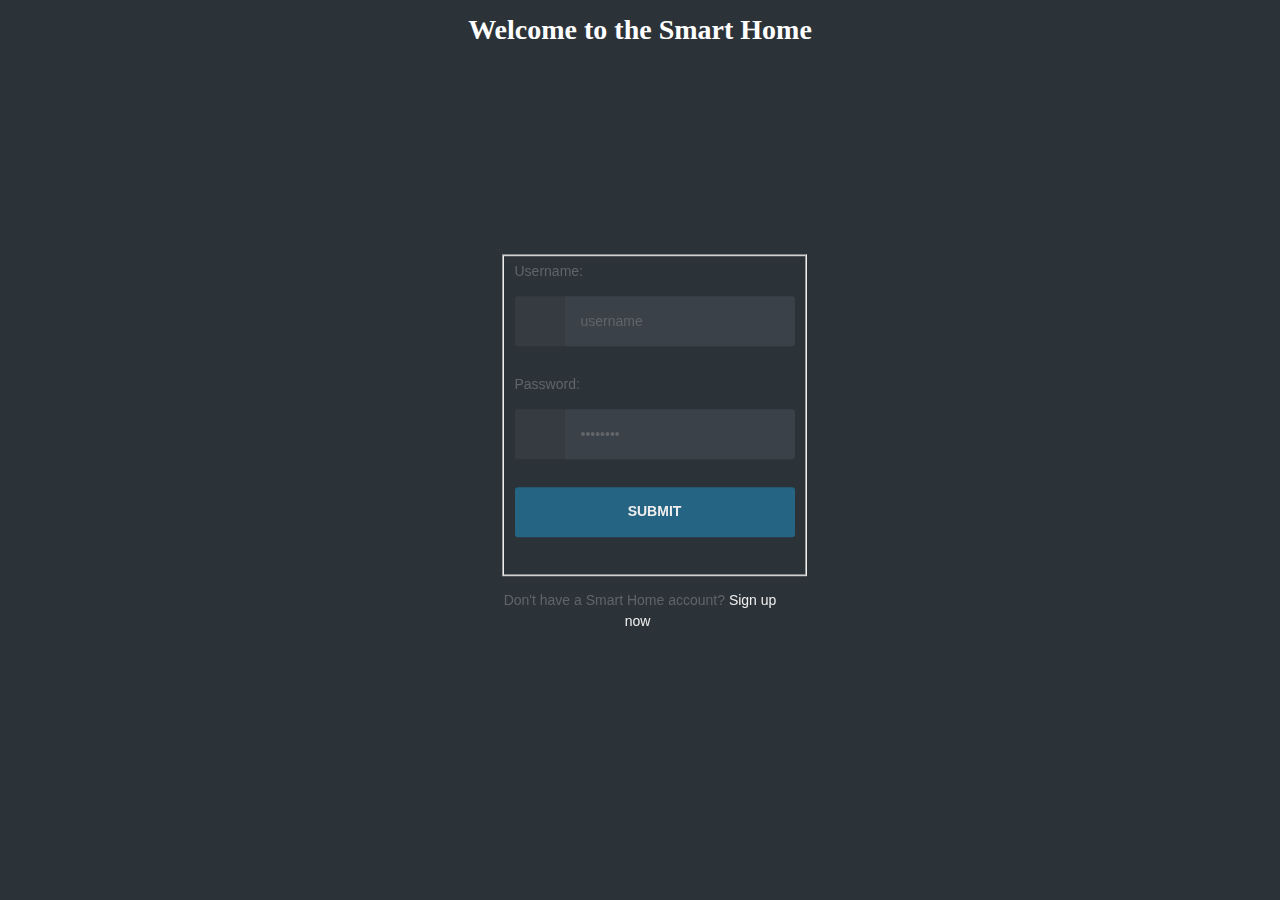
==== Dean/index.html @ e053edb7 "Add files via upload" ====
<!DOCTYPE html>
<html>

<head>

  <meta charset="UTF-8">

  <title>Log in</title>

    <link rel="stylesheet" href="css/style.css" media="screen" type="text/css" />

</head>

<body>

  <html lang="en-US">
  <head>

    <meta charset="utf-8">

    <title>Login</title>

  </head>

  <body>

    <style>
h1 { color:white; font-size:2em; font-family:'Agency FB'; }
</style>
  <h1 align="center">Welcome to the Smart Home</h1>
    <br/>
    <div class="container">

      <div id="login">

        <form action="process.php" method="POST">

          <fieldset class="clearfix">
          <label>
            Username:
          </label>
          <p>
            <span class="fontawesome-user"></span><input type="text" id="username" name="username" value="username" placeholder="Enter username">
          </p>
          <label>
            Password:
          </label>
          <p>
            <span class="fontawesome-user"></span><input type="password" id="password" name="password" value="password" placeholder="Enter password">
          </p>
          <input type="submit" id="btn" name="btn" value="Submit">
         

          </fieldset>

        </form>

        <p>Don't have a Smart Home account? <a href="#">Sign up now</a><span class="fontawesome-arrow-right"></span></p>

      </div> 

    </div>

  </body>
</html>

</body>

</html>
---- Dean/css/style.css ----
[class*="fontawesome-"]:before {
  font-family: 'FontAwesome', sans-serif;
}

/* ---------- GENERAL ---------- */
* {
  -moz-box-sizing: border-box;
       box-sizing: border-box;
}
*:before, *:after {
  -moz-box-sizing: border-box;
       box-sizing: border-box;
}

body {
  background: #2c3338;
  color: #606468;
  font: 87.5%/1.5em 'Open Sans', sans-serif;
  margin: 0;
}


a {
  color: #eee;
  text-decoration: none;
}

a:hover {
  text-decoration: underline;
}

input {
  border: none;
  font-family: 'Open Sans', Arial, sans-serif;
  font-size: 14px;
  line-height: 1.5em;
  padding: 0;
  -webkit-appearance: none;
}

p {
  line-height: 1.5em;
}

.clearfix {
  *zoom: 1;
}
.clearfix:before, .clearfix:after {
  content: ' ';
  display: table;
}
.clearfix:after {
  clear: both;
}

.container {
  left: 50%;
  position: fixed;
  top: 50%;
  -webkit-transform: translate(-50%, -50%);
      -ms-transform: translate(-50%, -50%);
          transform: translate(-50%, -50%);
}

/* ---------- LOGIN ---------- */
#login {
  width: 280px;
}

#login form span {
  background-color: #363b41;		
  border-radius: 3px 0px 0px 3px;
  color: #606468;
  display: block;
  float: left;
  height: 50px;
  line-height: 50px;
  text-align: center;
  width: 50px;
}

#login form input {
  height: 50px;
}

#login form input[type="text"], input[type="password"] {
  background-color: #3b4148;
  border-radius: 0px 3px 3px 0px;
  color: #606468;
  margin-bottom: 1em;
  padding: 0 16px;
  width: 230px;
}

#login form input[type="submit"] {
  border-radius: 3px;
  -moz-border-radius: 3px;
  -webkit-border-radius: 3px;
  background-color: #256482;
  color: #eee;
  font-weight: bold;
  margin-bottom: 2em;
  text-transform: uppercase;
  width: 280px;
}

#login form input[type="submit"]:hover {
  background-color: #d44179;
}

#login > p {
  text-align: center;
}

#login > p span {
  padding-left: 5px;
}
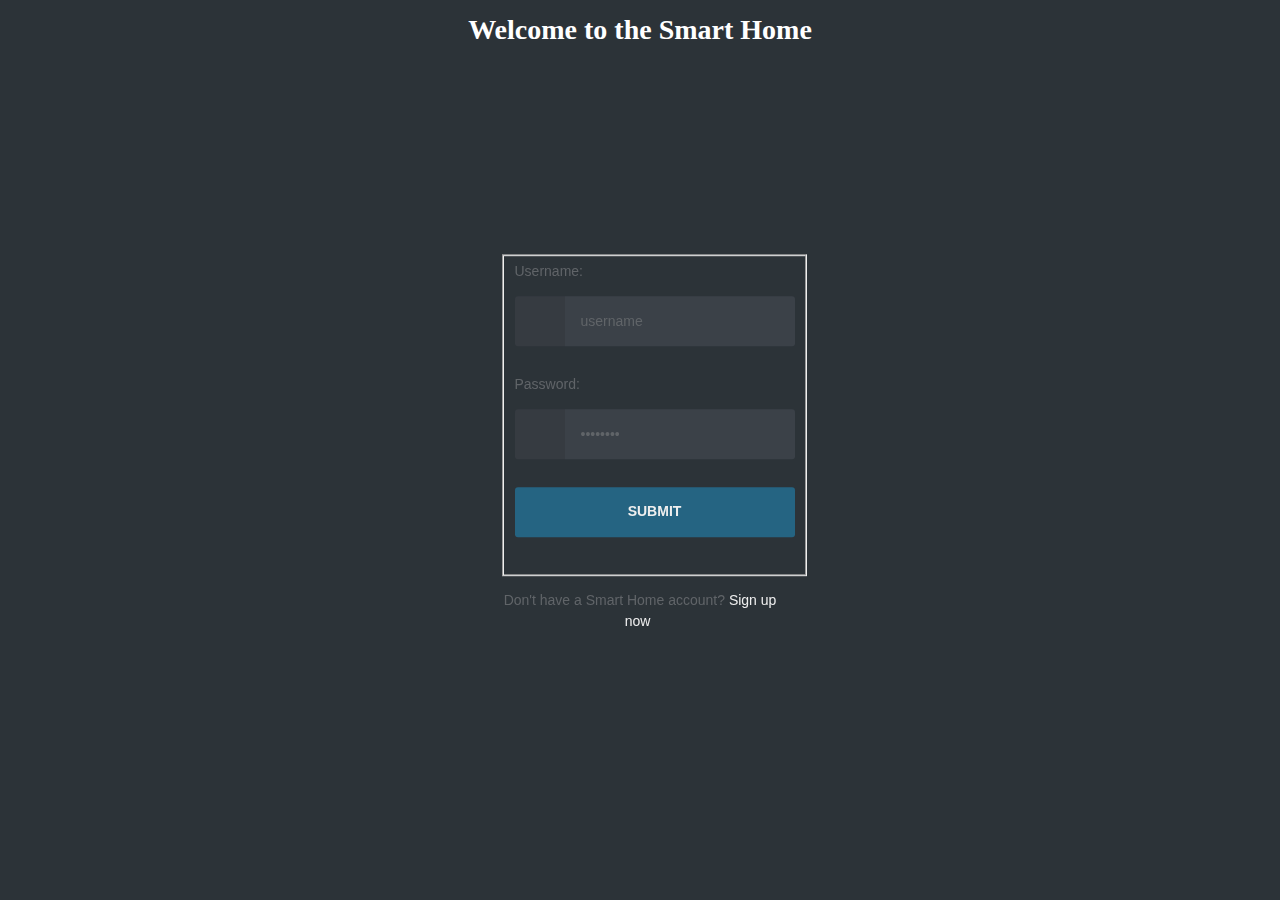
==== commit 0450057c: "wassup" ====
--- a/Dean/index.html
+++ b/Dean/index.html
@@ -5,7 +5,7 @@
 
   <meta charset="UTF-8">
 
-  <title>Log in</title>
+  <title>LogIn</title>
 
     <link rel="stylesheet" href="css/style.css" media="screen" type="text/css" />
 
